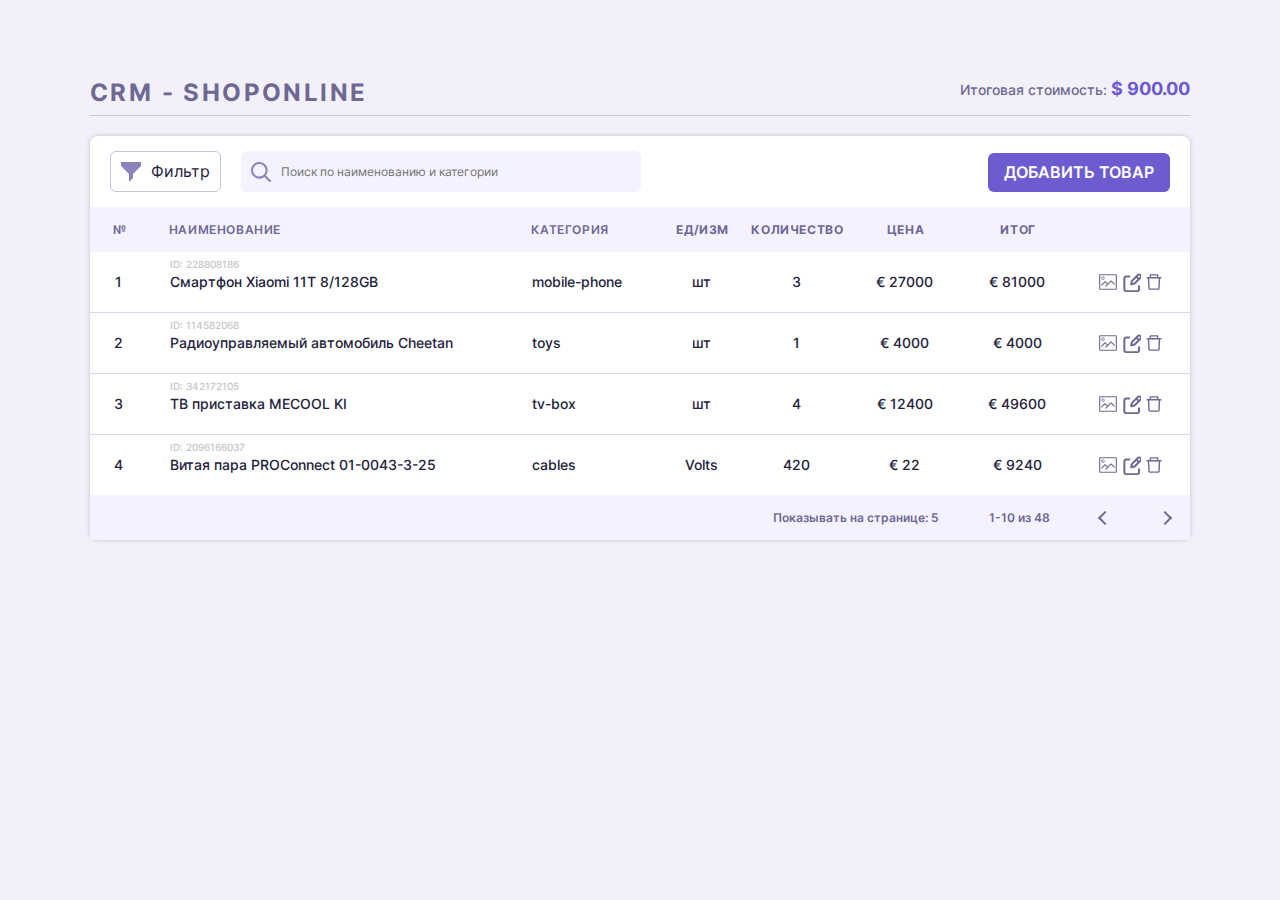
==== index.html @ 7bce6b8a "feat lesson7 modalForm and html attributes" ====
<!doctype html>
<html lang="ru">

<head>
  <meta charset="UTF-8">
  <meta name="viewport" content="width=device-width, user-scalable=no, initial-scale=1.0, maximum-scale=1.0, minimum-scale=1.0">
  <meta http-equiv="X-UA-Compatible" content="ie=edge">
  <link rel="preload" href="fonts/inter-v7-latin_cyrillic-regular.woff2" as="font" type="font/woff2" crossorigin>
  <link rel="preload" href="fonts/inter-v7-latin_cyrillic-500.woff2" as="font" type="font/woff2" crossorigin>
  <link rel="preload" href="fonts/inter-v7-latin_cyrillic-600.woff2" as="font" type="font/woff2" crossorigin>
  <link rel="preload" href="fonts/inter-v7-latin_cyrillic-700.woff2" as="font" type="font/woff2" crossorigin>

  <link rel="stylesheet" href="css/index.css">

  <script src="js/script.js" defer></script>
  <title>CRM</title>
</head>

<body>

  <section class="crm">
    <div class="container">
      <header class="crm__header">
        <h1 class="crm__title">CRM - ShopOnline</h1>

        <p class="crm__total">Итоговая стоимость:
          <span class="crm__total-price">$ 900.00</span>
        </p>
      </header>


      <div class="crm__goods goods">
        <div class="goods__panel panel">
          <button class="panel__filter">Фильтр</button>
          <form class="panel__search">
            <input type="search" class="panel__input" placeholder="Поиск по наименованию и категории">
          </form>
          <button class="panel__add-goods">Добавить товар</button>
        </div>
        
        <div class="goods__table-wrapper">
          <table class="goods__table table">
            <thead class="table__header">
              <tr class="table__header-row">
                <th class="table__header-cell">№</th>
                <th class="table__header-cell table__header-cell_left">Наименование</th>
                <th class="table__header-cell table__header-cell_left">Категория</th>
                <th class="table__header-cell">ед/изм</th>
                <th class="table__header-cell">количество</th>
                <th class="table__header-cell">цена</th>
                <th class="table__header-cell">ИТОГ</th>
                <th></th>
              </tr>
            </thead>
            <tbody class="table__body"></tbody>
          </table>
        </div>


        <div class="sub-panel">
          <p class="sub-panel__choice-pages">Показывать на странице: 5</p>
          <p class="sub-panel__pages">1-10 из 48</p>
          <a href="#" class="sub-panel__left"></a>
          <a href="#" class="sub-panel__right"></a>
        </div>
      </div>

    </div>
  </section>


  <div class="overlay active">
    <div class="overlay__modal modal">
      <button class="modal__close">
        <svg width="24" height="24" fill="none" xmlns="http://www.w3.org/2000/svg">
          <path d="m2 2 20 20M2 22 22 2" stroke="currentColor" stroke-width="3" stroke-linecap="round" /></svg>
      </button>

      <div class="modal__top">
        <h2 class="modal__title">Добавить товар</h2>
        <div class="modal__vendor-code vendor-code">
          <p class="vendor-code__wrapper">id: <span class="vendor-code__id">24601654816512</span></p>
          <button class="vendor-code__btn">
            <svg width="15" height="15" fill="none" xmlns="http://www.w3.org/2000/svg">
              <g clip-path="url(#a)" stroke="currentColor" stroke-width="2" stroke-linecap="round" stroke-linejoin="round">
                <path d="m11.672 3.646 1.557 1.556-1.557-1.556Zm1.002-1.372L8.463 6.485a1.557 1.557 0 0 0-.427.796l-.389 1.947 1.947-.39c.302-.06.578-.208.796-.425L14.6 4.2a1.36 1.36 0 0 0 0-1.927 1.362 1.362 0 0 0-1.926 0v0Z" />
                <path d="M13.53 10.699v2.206a1.47 1.47 0 0 1-1.471 1.47H3.97a1.47 1.47 0 0 1-1.471-1.47V4.816a1.47 1.47 0 0 1 1.47-1.47h2.207" />
              </g>
              <defs>
                <clipPath id="a">
                  <path fill="#fff" d="M0 0h15v15H0z" />
                </clipPath>
              </defs>
            </svg>
          </button>
        </div>
      </div>

      <form name="main" class="modal__form" action="https://jsonplaceholder.typicode.com/posts" method="post">
        <fieldset class="modal__fieldset">

          <label class="modal__label modal__label_name" for="name">
            <span class="modal__text">Наименование</span>
            <input class="modal__input" type="text" name="name" id="name" required>
          </label>


          <label class="modal__label modal__label_category" for="category">
            <span class="modal__text">Категория</span>
            <input class="modal__input" type="text" name="category" id="category" required>
          </label>

          <label class="modal__label modal__label_description" for="description">
            <span class="modal__text">Описание</span>
            <textarea class="modal__input modal__input_textarea" name="description" id="description"></textarea>
          </label>

          <label class="modal__label modal__label_units" for="units">
            <span class="modal__text">Единицы измерения</span>
            <input class="modal__input" type="text" name="units" id="units" required>
          </label>

          <div class="modal__label modal__label_discount">
            <label class="modal__text" for="discount">Дисконт</label>
            <div class="modal__checkbox-wrapper">
              <input class="modal__checkbox" type="checkbox" name="discount" id="discount">
              <input class="modal__input modal__input_discount" type="number" name="discount_count" disabled>
            </div>
          </div>


          <label class="modal__label modal__label_count" for="count">
            <span class="modal__text">Количество</span>
            <input class="modal__input" type="number" name="count" id="count" required>
          </label>

          <label class="modal__label modal__label_price" for="price">
            <span class="modal__text">Цена</span>
            <input class="modal__input" type="number" name="price" id="price" required>
          </label>

          <label tabindex="0" for="image" class="modal__label modal__label_file">Добавить изображение</label>
          <input class="modal__file visually-hidden" tabindex="-1" type="file" name="image" id="image">
        </fieldset>

        <div class="modal__footer">
          <label class="modal__total">Итоговая стоимость:
            <output class="modal__total-price" name="total">$ 900.00</output>
          </label>

          <button class="modal__submit" type="submit">Добавить товар</button>
        </div>
      </form>
    </div>
  </div>


</body>

</html>
---- css/index.css ----
@import 'normalize.css';
@import 'fonts.css';
@import 'default.css';
@import 'crm.css';
@import 'goods.css';
@import 'panel.css';
@import 'table.css';
@import 'overlay.css';
@import 'modal.css';
@import 'vendor-code.css';
@import 'sub-panel.css';
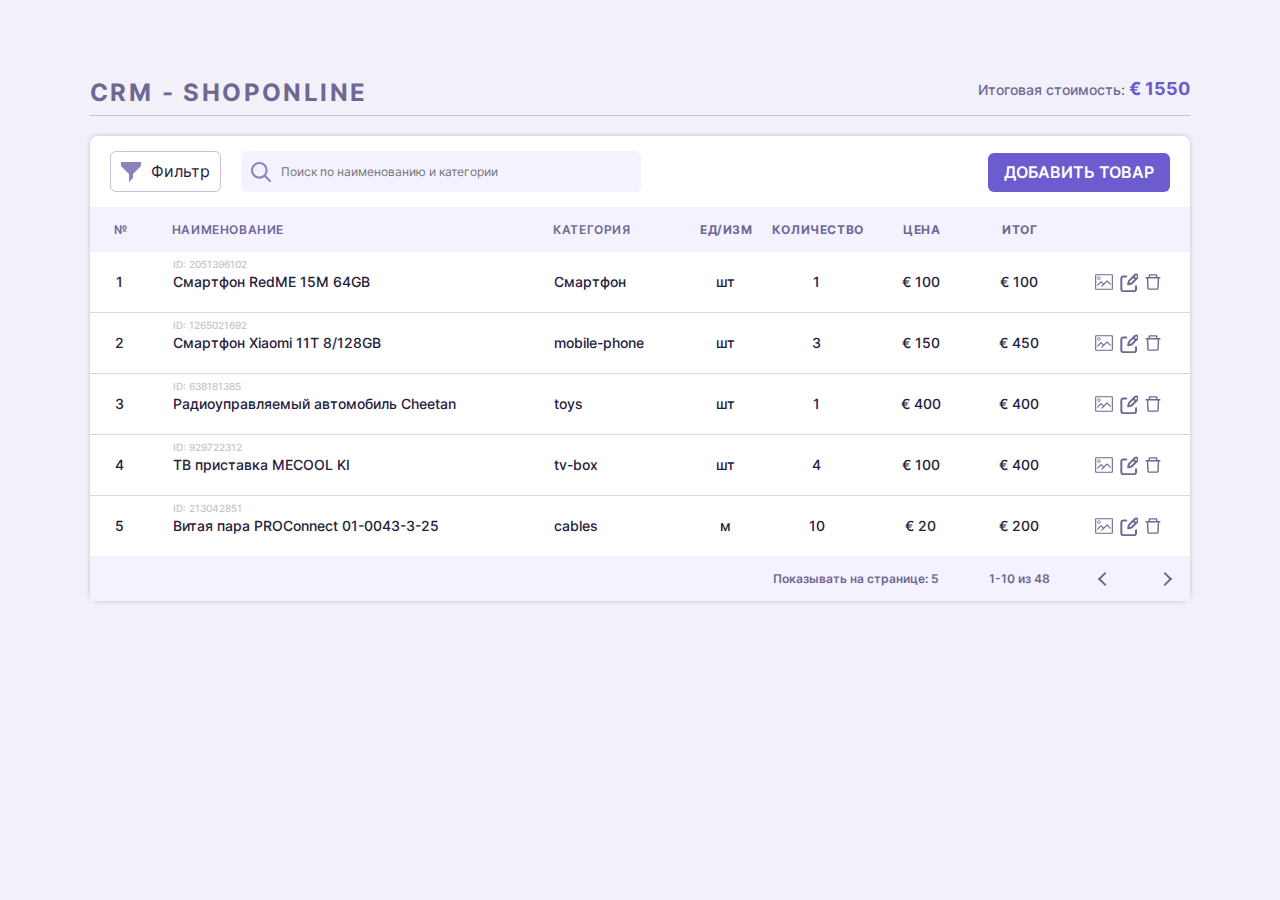
==== commit af31fde9: "feat m2lesson10 make it CRM with modules" ====
--- a/index.html
+++ b/index.html
@@ -12,8 +12,8 @@
 
   <link rel="stylesheet" href="css/index.css">
 
-  <script src="js/script.js" defer></script>
-  <title>CRM</title>
+  <script src="js/script.js" type="module"></script>
+  <title>CRM with modules lesson 10</title>
 </head>
 
 <body>
@@ -24,7 +24,7 @@
         <h1 class="crm__title">CRM - ShopOnline</h1>
 
         <p class="crm__total">Итоговая стоимость:
-          <span class="crm__total-price">$ 900.00</span>
+          <span class="crm__total-price">$0</span>
         </p>
       </header>
 
@@ -79,7 +79,7 @@
       <div class="modal__top">
         <h2 class="modal__title">Добавить товар</h2>
         <div class="modal__vendor-code vendor-code">
-          <p class="vendor-code__wrapper">id: <span class="vendor-code__id">24601654816512</span></p>
+          <p class="vendor-code__wrapper">id: <span class="vendor-code__id">999999999</span></p>
           <button class="vendor-code__btn">
             <svg width="15" height="15" fill="none" xmlns="http://www.w3.org/2000/svg">
               <g clip-path="url(#a)" stroke="currentColor" stroke-width="2" stroke-linecap="round" stroke-linejoin="round">
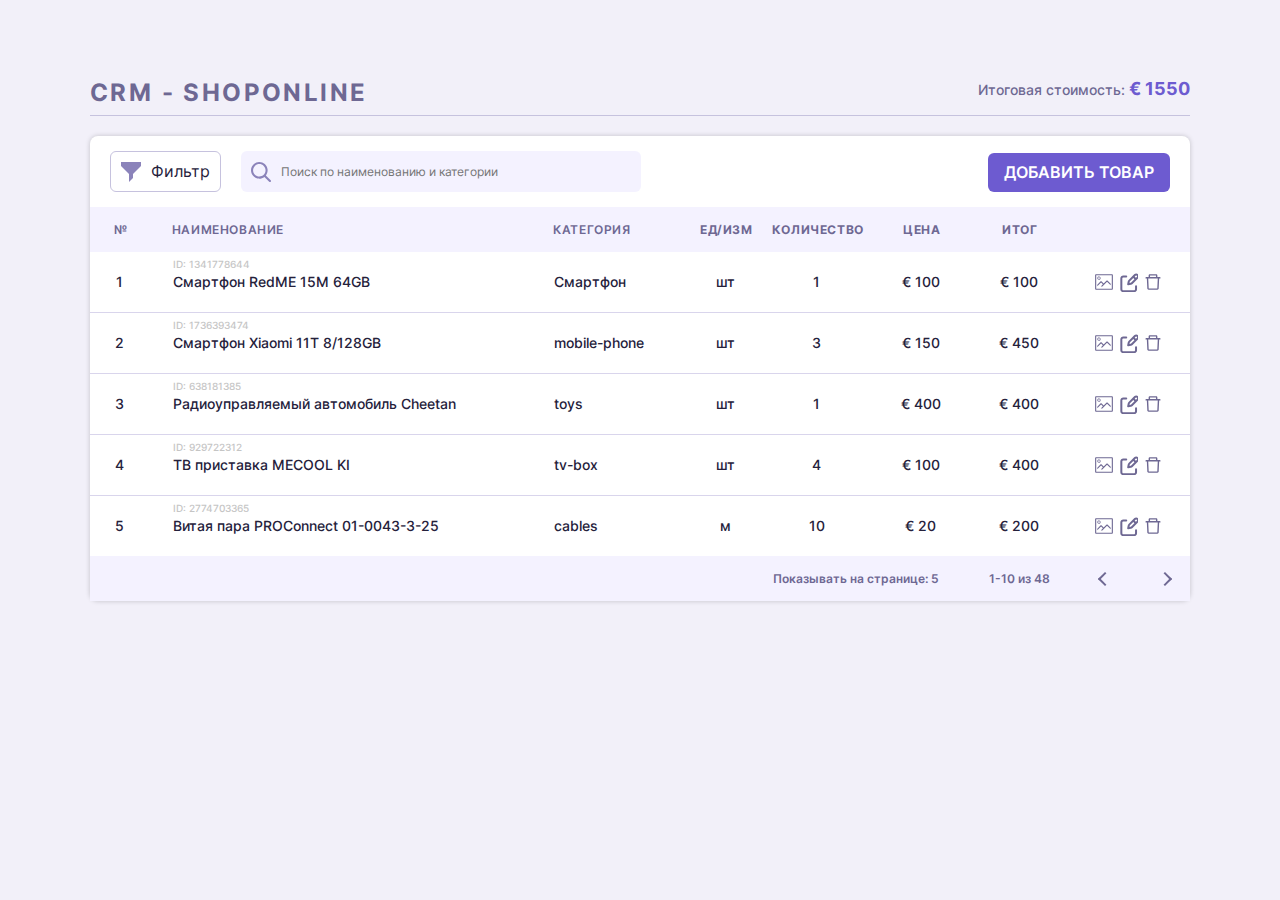
==== commit ffc00d27: "feat m2lesson10 delete spaces" ====
--- a/index.html
+++ b/index.html
@@ -1,6 +1,5 @@
 <!doctype html>
 <html lang="ru">
-
 <head>
   <meta charset="UTF-8">
   <meta name="viewport" content="width=device-width, user-scalable=no, initial-scale=1.0, maximum-scale=1.0, minimum-scale=1.0">
@@ -9,26 +8,20 @@
   <link rel="preload" href="fonts/inter-v7-latin_cyrillic-500.woff2" as="font" type="font/woff2" crossorigin>
   <link rel="preload" href="fonts/inter-v7-latin_cyrillic-600.woff2" as="font" type="font/woff2" crossorigin>
   <link rel="preload" href="fonts/inter-v7-latin_cyrillic-700.woff2" as="font" type="font/woff2" crossorigin>
-
   <link rel="stylesheet" href="css/index.css">
-
   <script src="js/script.js" type="module"></script>
   <title>CRM with modules lesson 10</title>
 </head>
-
 <body>
 
   <section class="crm">
     <div class="container">
       <header class="crm__header">
         <h1 class="crm__title">CRM - ShopOnline</h1>
-
         <p class="crm__total">Итоговая стоимость:
           <span class="crm__total-price">$0</span>
         </p>
       </header>
-
-
       <div class="crm__goods goods">
         <div class="goods__panel panel">
           <button class="panel__filter">Фильтр</button>
@@ -37,7 +30,6 @@
           </form>
           <button class="panel__add-goods">Добавить товар</button>
         </div>
-        
         <div class="goods__table-wrapper">
           <table class="goods__table table">
             <thead class="table__header">
@@ -55,8 +47,6 @@
             <tbody class="table__body"></tbody>
           </table>
         </div>
-
-
         <div class="sub-panel">
           <p class="sub-panel__choice-pages">Показывать на странице: 5</p>
           <p class="sub-panel__pages">1-10 из 48</p>
@@ -64,10 +54,8 @@
           <a href="#" class="sub-panel__right"></a>
         </div>
       </div>
-
     </div>
   </section>
-
 
   <div class="overlay active">
     <div class="overlay__modal modal">
@@ -75,7 +63,6 @@
         <svg width="24" height="24" fill="none" xmlns="http://www.w3.org/2000/svg">
           <path d="m2 2 20 20M2 22 22 2" stroke="currentColor" stroke-width="3" stroke-linecap="round" /></svg>
       </button>
-
       <div class="modal__top">
         <h2 class="modal__title">Добавить товар</h2>
         <div class="modal__vendor-code vendor-code">
@@ -98,28 +85,22 @@
 
       <form name="main" class="modal__form" action="https://jsonplaceholder.typicode.com/posts" method="post">
         <fieldset class="modal__fieldset">
-
           <label class="modal__label modal__label_name" for="name">
             <span class="modal__text">Наименование</span>
             <input class="modal__input" type="text" name="name" id="name" required>
           </label>
-
-
           <label class="modal__label modal__label_category" for="category">
             <span class="modal__text">Категория</span>
             <input class="modal__input" type="text" name="category" id="category" required>
           </label>
-
           <label class="modal__label modal__label_description" for="description">
             <span class="modal__text">Описание</span>
             <textarea class="modal__input modal__input_textarea" name="description" id="description"></textarea>
           </label>
-
           <label class="modal__label modal__label_units" for="units">
             <span class="modal__text">Единицы измерения</span>
             <input class="modal__input" type="text" name="units" id="units" required>
           </label>
-
           <div class="modal__label modal__label_discount">
             <label class="modal__text" for="discount">Дисконт</label>
             <div class="modal__checkbox-wrapper">
@@ -127,34 +108,26 @@
               <input class="modal__input modal__input_discount" type="number" name="discount_count" disabled>
             </div>
           </div>
-
-
           <label class="modal__label modal__label_count" for="count">
             <span class="modal__text">Количество</span>
             <input class="modal__input" type="number" name="count" id="count" required>
           </label>
-
           <label class="modal__label modal__label_price" for="price">
             <span class="modal__text">Цена</span>
             <input class="modal__input" type="number" name="price" id="price" required>
           </label>
-
           <label tabindex="0" for="image" class="modal__label modal__label_file">Добавить изображение</label>
           <input class="modal__file visually-hidden" tabindex="-1" type="file" name="image" id="image">
         </fieldset>
-
         <div class="modal__footer">
           <label class="modal__total">Итоговая стоимость:
-            <output class="modal__total-price" name="total">$ 900.00</output>
+            <output class="modal__total-price" name="total">00</output>
           </label>
-
           <button class="modal__submit" type="submit">Добавить товар</button>
         </div>
       </form>
     </div>
   </div>
 
-
 </body>
-
 </html>
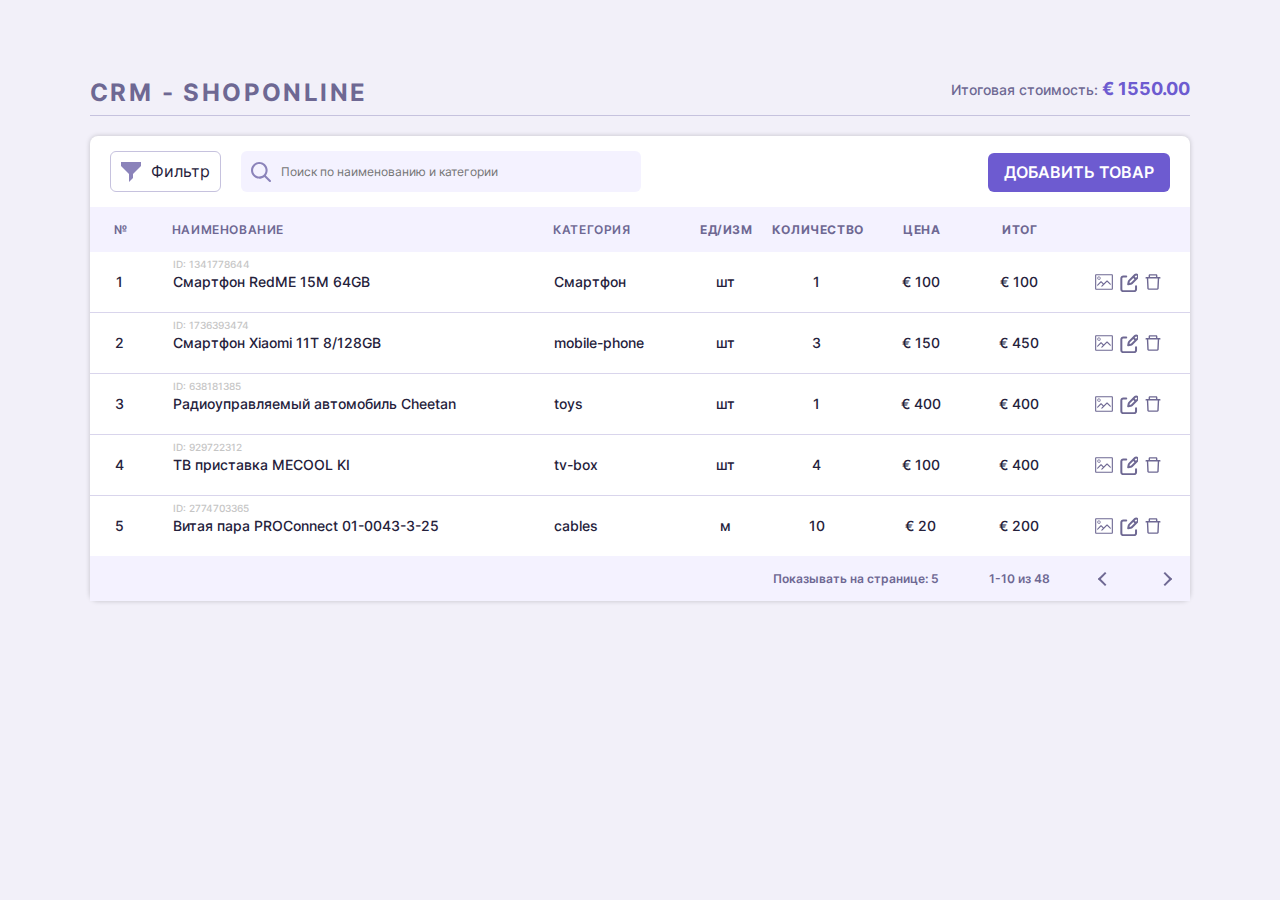
==== commit 2568feaa: "feat m2lesson delete spaces line in index.html" ====
--- a/index.html
+++ b/index.html
@@ -10,7 +10,7 @@
   <link rel="preload" href="fonts/inter-v7-latin_cyrillic-700.woff2" as="font" type="font/woff2" crossorigin>
   <link rel="stylesheet" href="css/index.css">
   <script src="js/script.js" type="module"></script>
-  <title>CRM with modules lesson 10</title>
+  <title>CRM with modules lesson 10 using localStorage with initial data array</title>
 </head>
 <body>
 
@@ -82,7 +82,6 @@
           </button>
         </div>
       </div>
-
       <form name="main" class="modal__form" action="https://jsonplaceholder.typicode.com/posts" method="post">
         <fieldset class="modal__fieldset">
           <label class="modal__label modal__label_name" for="name">
@@ -121,7 +120,7 @@
         </fieldset>
         <div class="modal__footer">
           <label class="modal__total">Итоговая стоимость:
-            <output class="modal__total-price" name="total">00</output>
+            <output class="modal__total-price" name="total">$0.00</output>
           </label>
           <button class="modal__submit" type="submit">Добавить товар</button>
         </div>
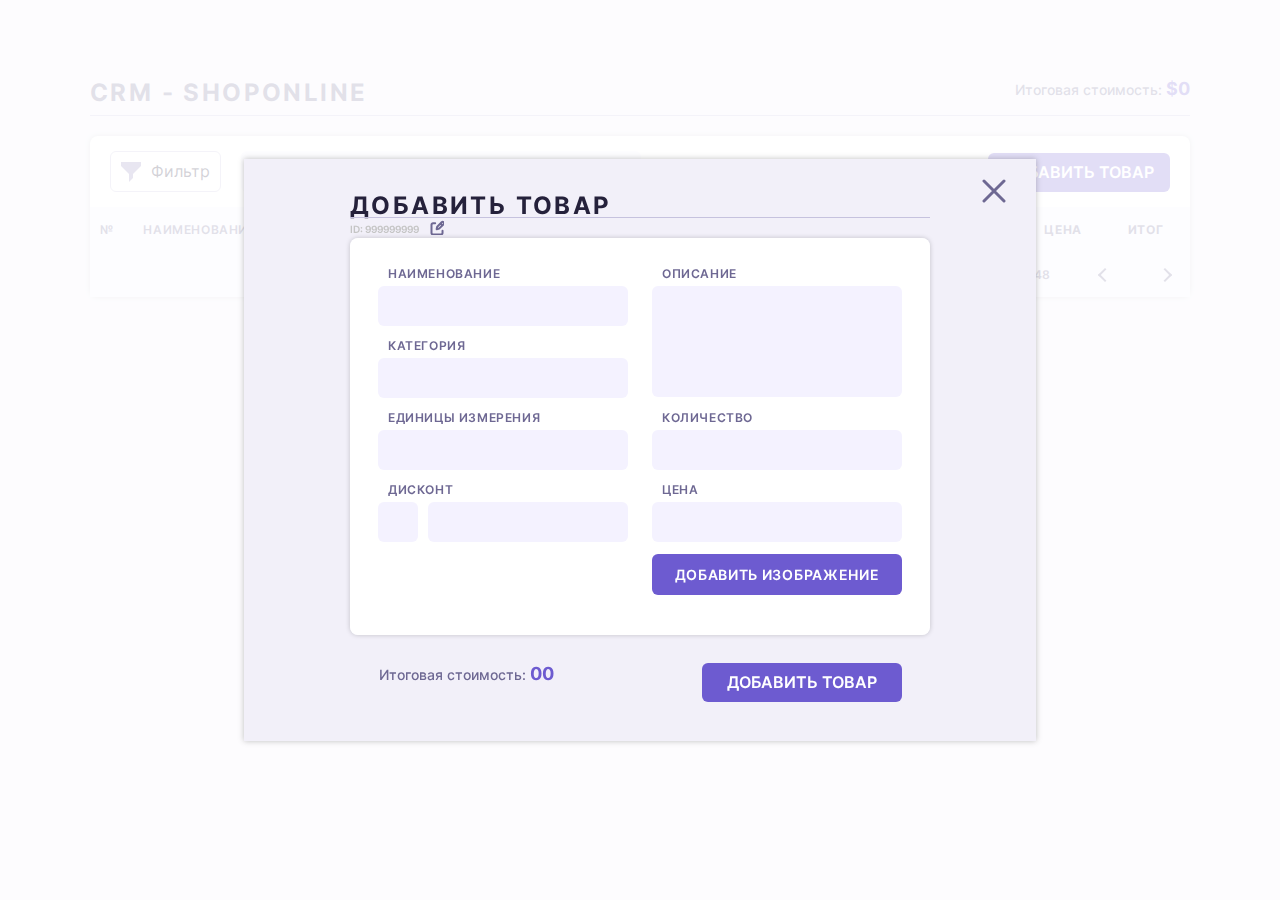
==== commit a9459b25: "feat m2less10 my questions" ====
--- a/index.html
+++ b/index.html
@@ -10,10 +10,9 @@
   <link rel="preload" href="fonts/inter-v7-latin_cyrillic-700.woff2" as="font" type="font/woff2" crossorigin>
   <link rel="stylesheet" href="css/index.css">
   <script src="js/script.js" type="module"></script>
-  <title>CRM with modules lesson 10 using localStorage with initial data array</title>
+  <title>CRM with modules lesson 10</title>
 </head>
 <body>
-
   <section class="crm">
     <div class="container">
       <header class="crm__header">
@@ -56,7 +55,6 @@
       </div>
     </div>
   </section>
-
   <div class="overlay active">
     <div class="overlay__modal modal">
       <button class="modal__close">
@@ -120,13 +118,12 @@
         </fieldset>
         <div class="modal__footer">
           <label class="modal__total">Итоговая стоимость:
-            <output class="modal__total-price" name="total">$0.00</output>
+            <output class="modal__total-price" name="total">00</output>
           </label>
           <button class="modal__submit" type="submit">Добавить товар</button>
         </div>
       </form>
     </div>
   </div>
-
 </body>
 </html>
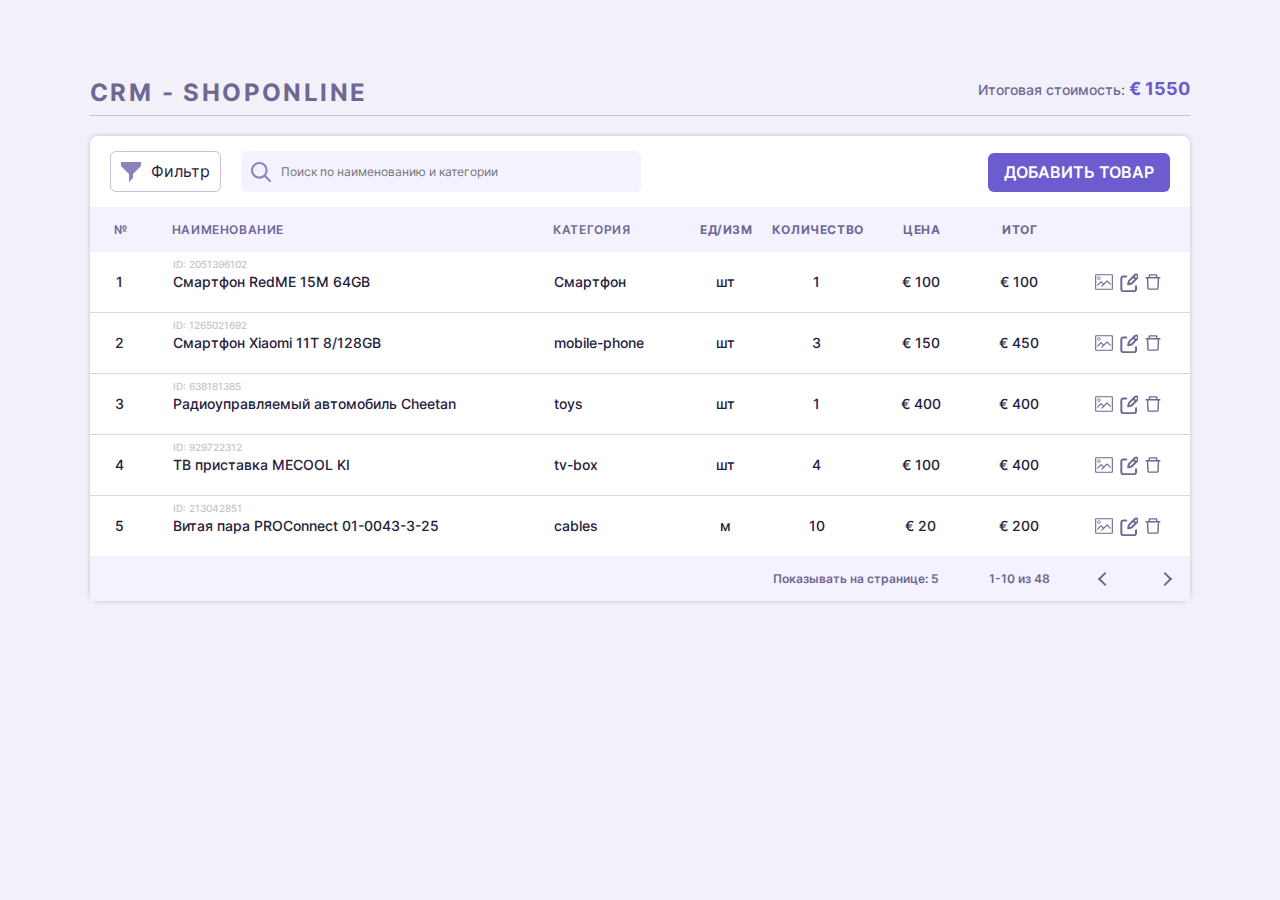
==== commit 588be5f3: "Merge branch 'm2less7' into dev" ====
--- a/index.html
+++ b/index.html
@@ -1,5 +1,6 @@
 <!doctype html>
 <html lang="ru">
+
 <head>
   <meta charset="UTF-8">
   <meta name="viewport" content="width=device-width, user-scalable=no, initial-scale=1.0, maximum-scale=1.0, minimum-scale=1.0">
@@ -8,19 +9,26 @@
   <link rel="preload" href="fonts/inter-v7-latin_cyrillic-500.woff2" as="font" type="font/woff2" crossorigin>
   <link rel="preload" href="fonts/inter-v7-latin_cyrillic-600.woff2" as="font" type="font/woff2" crossorigin>
   <link rel="preload" href="fonts/inter-v7-latin_cyrillic-700.woff2" as="font" type="font/woff2" crossorigin>
+
   <link rel="stylesheet" href="css/index.css">
-  <script src="js/script.js" type="module"></script>
-  <title>CRM with modules lesson 10</title>
+
+  <script src="js/script.js" defer></script>
+  <title>CRM</title>
 </head>
+
 <body>
+
   <section class="crm">
     <div class="container">
       <header class="crm__header">
         <h1 class="crm__title">CRM - ShopOnline</h1>
+
         <p class="crm__total">Итоговая стоимость:
-          <span class="crm__total-price">$0</span>
+          <span class="crm__total-price">$ 900.00</span>
         </p>
       </header>
+
+
       <div class="crm__goods goods">
         <div class="goods__panel panel">
           <button class="panel__filter">Фильтр</button>
@@ -29,6 +37,7 @@
           </form>
           <button class="panel__add-goods">Добавить товар</button>
         </div>
+        
         <div class="goods__table-wrapper">
           <table class="goods__table table">
             <thead class="table__header">
@@ -46,6 +55,8 @@
             <tbody class="table__body"></tbody>
           </table>
         </div>
+
+
         <div class="sub-panel">
           <p class="sub-panel__choice-pages">Показывать на странице: 5</p>
           <p class="sub-panel__pages">1-10 из 48</p>
@@ -53,18 +64,22 @@
           <a href="#" class="sub-panel__right"></a>
         </div>
       </div>
+
     </div>
   </section>
+
+
   <div class="overlay active">
     <div class="overlay__modal modal">
       <button class="modal__close">
         <svg width="24" height="24" fill="none" xmlns="http://www.w3.org/2000/svg">
           <path d="m2 2 20 20M2 22 22 2" stroke="currentColor" stroke-width="3" stroke-linecap="round" /></svg>
       </button>
+
       <div class="modal__top">
         <h2 class="modal__title">Добавить товар</h2>
         <div class="modal__vendor-code vendor-code">
-          <p class="vendor-code__wrapper">id: <span class="vendor-code__id">999999999</span></p>
+          <p class="vendor-code__wrapper">id: <span class="vendor-code__id">24601654816512</span></p>
           <button class="vendor-code__btn">
             <svg width="15" height="15" fill="none" xmlns="http://www.w3.org/2000/svg">
               <g clip-path="url(#a)" stroke="currentColor" stroke-width="2" stroke-linecap="round" stroke-linejoin="round">
@@ -80,24 +95,31 @@
           </button>
         </div>
       </div>
+
       <form name="main" class="modal__form" action="https://jsonplaceholder.typicode.com/posts" method="post">
         <fieldset class="modal__fieldset">
+
           <label class="modal__label modal__label_name" for="name">
             <span class="modal__text">Наименование</span>
             <input class="modal__input" type="text" name="name" id="name" required>
           </label>
+
+
           <label class="modal__label modal__label_category" for="category">
             <span class="modal__text">Категория</span>
             <input class="modal__input" type="text" name="category" id="category" required>
           </label>
+
           <label class="modal__label modal__label_description" for="description">
             <span class="modal__text">Описание</span>
             <textarea class="modal__input modal__input_textarea" name="description" id="description"></textarea>
           </label>
+
           <label class="modal__label modal__label_units" for="units">
             <span class="modal__text">Единицы измерения</span>
             <input class="modal__input" type="text" name="units" id="units" required>
           </label>
+
           <div class="modal__label modal__label_discount">
             <label class="modal__text" for="discount">Дисконт</label>
             <div class="modal__checkbox-wrapper">
@@ -105,25 +127,34 @@
               <input class="modal__input modal__input_discount" type="number" name="discount_count" disabled>
             </div>
           </div>
+
+
           <label class="modal__label modal__label_count" for="count">
             <span class="modal__text">Количество</span>
             <input class="modal__input" type="number" name="count" id="count" required>
           </label>
+
           <label class="modal__label modal__label_price" for="price">
             <span class="modal__text">Цена</span>
             <input class="modal__input" type="number" name="price" id="price" required>
           </label>
+
           <label tabindex="0" for="image" class="modal__label modal__label_file">Добавить изображение</label>
           <input class="modal__file visually-hidden" tabindex="-1" type="file" name="image" id="image">
         </fieldset>
+
         <div class="modal__footer">
           <label class="modal__total">Итоговая стоимость:
-            <output class="modal__total-price" name="total">00</output>
+            <output class="modal__total-price" name="total">$ 900.00</output>
           </label>
+
           <button class="modal__submit" type="submit">Добавить товар</button>
         </div>
       </form>
     </div>
   </div>
+
+
 </body>
+
 </html>
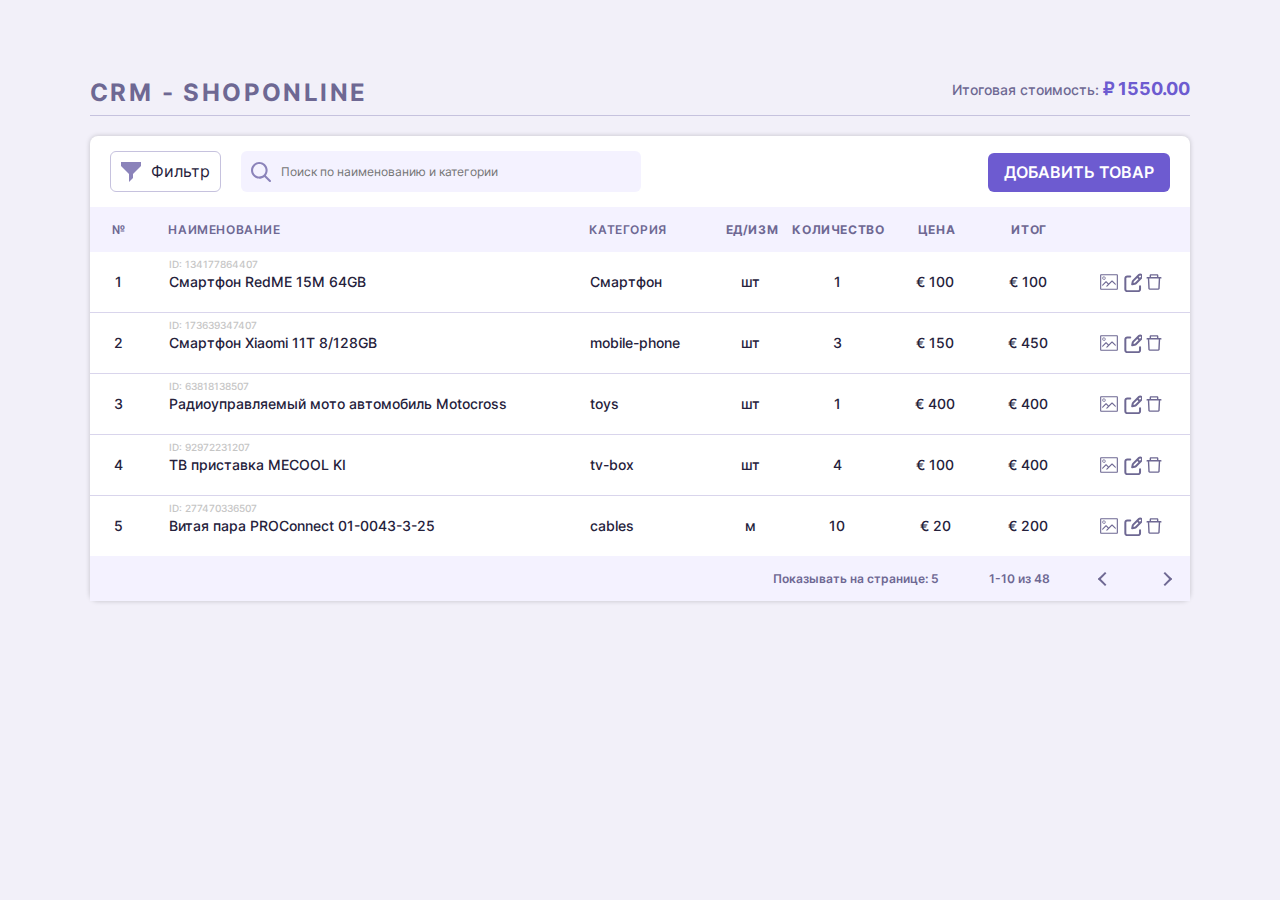
==== commit 861f43f8: "Merge branch 'm2less10_storage' into dev" ====
--- a/index.html
+++ b/index.html
@@ -1,6 +1,5 @@
 <!doctype html>
 <html lang="ru">
-
 <head>
   <meta charset="UTF-8">
   <meta name="viewport" content="width=device-width, user-scalable=no, initial-scale=1.0, maximum-scale=1.0, minimum-scale=1.0">
@@ -9,26 +8,20 @@
   <link rel="preload" href="fonts/inter-v7-latin_cyrillic-500.woff2" as="font" type="font/woff2" crossorigin>
   <link rel="preload" href="fonts/inter-v7-latin_cyrillic-600.woff2" as="font" type="font/woff2" crossorigin>
   <link rel="preload" href="fonts/inter-v7-latin_cyrillic-700.woff2" as="font" type="font/woff2" crossorigin>
-
   <link rel="stylesheet" href="css/index.css">
-
-  <script src="js/script.js" defer></script>
-  <title>CRM</title>
+  <script src="js/script.js" type="module"></script>
+  <title>CRM with modules lesson 10 using localStorage with initial data array</title>
 </head>
-
 <body>
 
   <section class="crm">
     <div class="container">
       <header class="crm__header">
         <h1 class="crm__title">CRM - ShopOnline</h1>
-
         <p class="crm__total">Итоговая стоимость:
-          <span class="crm__total-price">$ 900.00</span>
+          <span class="crm__total-price">$0</span>
         </p>
       </header>
-
-
       <div class="crm__goods goods">
         <div class="goods__panel panel">
           <button class="panel__filter">Фильтр</button>
@@ -37,7 +30,6 @@
           </form>
           <button class="panel__add-goods">Добавить товар</button>
         </div>
-        
         <div class="goods__table-wrapper">
           <table class="goods__table table">
             <thead class="table__header">
@@ -55,8 +47,6 @@
             <tbody class="table__body"></tbody>
           </table>
         </div>
-
-
         <div class="sub-panel">
           <p class="sub-panel__choice-pages">Показывать на странице: 5</p>
           <p class="sub-panel__pages">1-10 из 48</p>
@@ -64,10 +54,8 @@
           <a href="#" class="sub-panel__right"></a>
         </div>
       </div>
-
     </div>
   </section>
-
 
   <div class="overlay active">
     <div class="overlay__modal modal">
@@ -75,11 +63,10 @@
         <svg width="24" height="24" fill="none" xmlns="http://www.w3.org/2000/svg">
           <path d="m2 2 20 20M2 22 22 2" stroke="currentColor" stroke-width="3" stroke-linecap="round" /></svg>
       </button>
-
       <div class="modal__top">
         <h2 class="modal__title">Добавить товар</h2>
         <div class="modal__vendor-code vendor-code">
-          <p class="vendor-code__wrapper">id: <span class="vendor-code__id">24601654816512</span></p>
+          <p class="vendor-code__wrapper">id: <span class="vendor-code__id">999999999</span></p>
           <button class="vendor-code__btn">
             <svg width="15" height="15" fill="none" xmlns="http://www.w3.org/2000/svg">
               <g clip-path="url(#a)" stroke="currentColor" stroke-width="2" stroke-linecap="round" stroke-linejoin="round">
@@ -95,31 +82,24 @@
           </button>
         </div>
       </div>
-
       <form name="main" class="modal__form" action="https://jsonplaceholder.typicode.com/posts" method="post">
         <fieldset class="modal__fieldset">
-
           <label class="modal__label modal__label_name" for="name">
             <span class="modal__text">Наименование</span>
             <input class="modal__input" type="text" name="name" id="name" required>
           </label>
-
-
           <label class="modal__label modal__label_category" for="category">
             <span class="modal__text">Категория</span>
             <input class="modal__input" type="text" name="category" id="category" required>
           </label>
-
           <label class="modal__label modal__label_description" for="description">
             <span class="modal__text">Описание</span>
             <textarea class="modal__input modal__input_textarea" name="description" id="description"></textarea>
           </label>
-
           <label class="modal__label modal__label_units" for="units">
             <span class="modal__text">Единицы измерения</span>
             <input class="modal__input" type="text" name="units" id="units" required>
           </label>
-
           <div class="modal__label modal__label_discount">
             <label class="modal__text" for="discount">Дисконт</label>
             <div class="modal__checkbox-wrapper">
@@ -127,34 +107,26 @@
               <input class="modal__input modal__input_discount" type="number" name="discount_count" disabled>
             </div>
           </div>
-
-
           <label class="modal__label modal__label_count" for="count">
             <span class="modal__text">Количество</span>
             <input class="modal__input" type="number" name="count" id="count" required>
           </label>
-
           <label class="modal__label modal__label_price" for="price">
             <span class="modal__text">Цена</span>
             <input class="modal__input" type="number" name="price" id="price" required>
           </label>
-
           <label tabindex="0" for="image" class="modal__label modal__label_file">Добавить изображение</label>
           <input class="modal__file visually-hidden" tabindex="-1" type="file" name="image" id="image">
         </fieldset>
-
         <div class="modal__footer">
           <label class="modal__total">Итоговая стоимость:
-            <output class="modal__total-price" name="total">$ 900.00</output>
+            <output class="modal__total-price" name="total">$0.00</output>
           </label>
-
           <button class="modal__submit" type="submit">Добавить товар</button>
         </div>
       </form>
     </div>
   </div>
 
-
 </body>
-
 </html>
